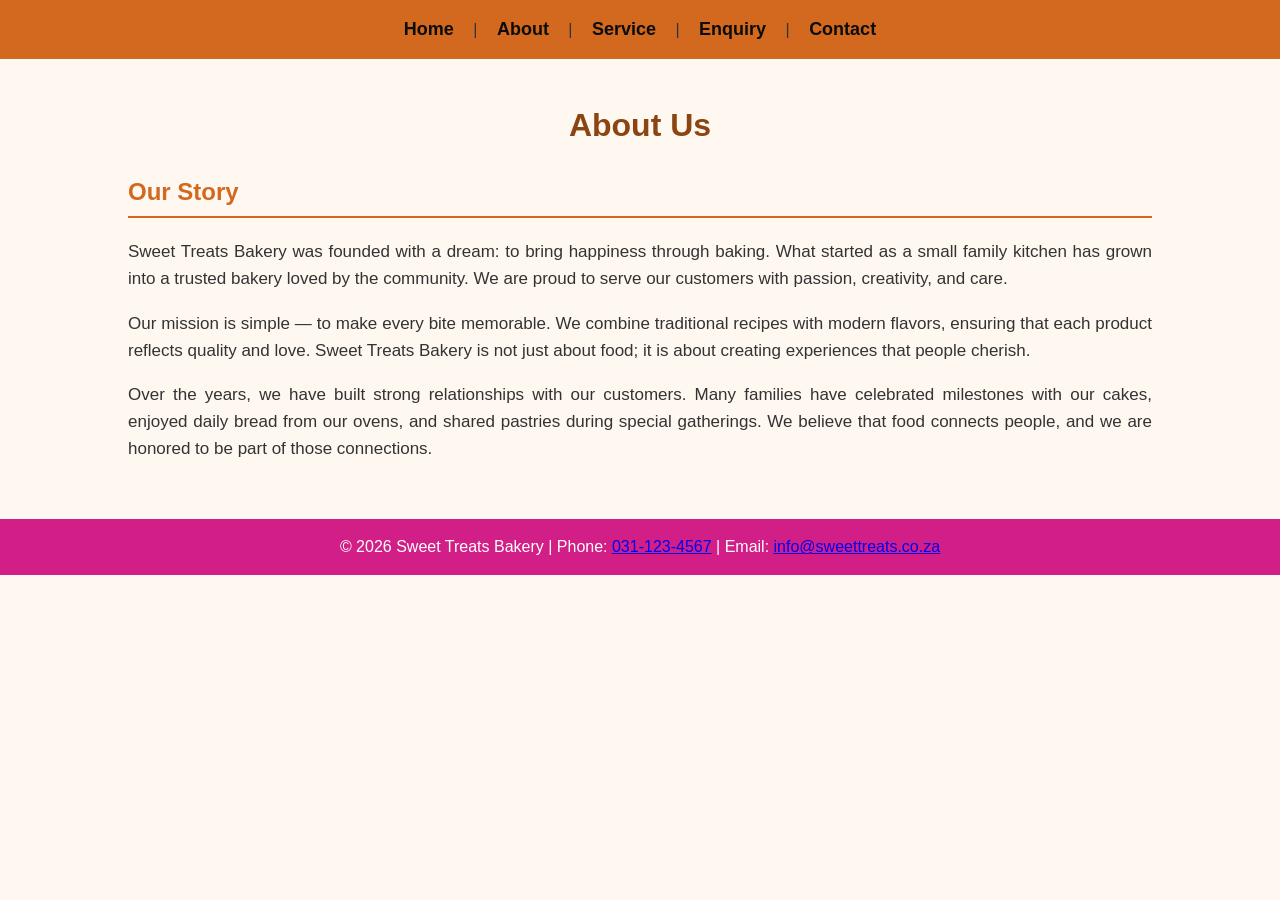
==== about.html @ d4d76116 "Initialised assets and about us" ====
<!DOCTYPE html>
<html>

<head>
    <title>Sweet Treats Bakery | About</title>
    <Link rel="stylesheet" href="about.css">
</head>

<body>
    <header>
        <!-- About page nav -->
        <nav>
            <a href="index.html">Home</a> |
            <a href="about.html">About</a> |
            <a href="service.html">Service</a> |
            <a href="enquiry.html">Enquiry</a> |
            <a href="contact.html">Contact</a>
        </nav>
    </header>
    <main>
        <h1>About Us</h1>
        <h2>Our Story</h2>
        <p>
            Sweet Treats Bakery was founded with a dream: to bring happiness through baking.
            What started as a small family kitchen has grown into a trusted bakery loved by the community.
            We are proud to serve our customers with passion, creativity, and care.
        </p>
        <p>
            Our mission is simple — to make every bite memorable.
            We combine traditional recipes with modern flavors, ensuring that each product reflects quality and love.
            Sweet Treats Bakery is not just about food; it is about creating experiences that people cherish.
        </p>
        <p>
            Over the years, we have built strong relationships with our customers.
            Many families have celebrated milestones with our cakes, enjoyed daily bread from our ovens,
            and shared pastries during special gatherings. We believe that food connects people,
            and we are honored to be part of those connections.
        </p>

    </main>
      <!-- footer with basic contact information -->
     <footer>
        © 2026 Sweet Treats Bakery | Phone: <a href="tel:031-123-4567">031-123-4567</a> | Email: <a href="mailto:info@sweettreats.co.za">info@sweettreats.co.za</a>
    </footer>
</body>

</html>
---- about.css ----
/* General Page Styling */
body {
    font-family: Arial, sans-serif;
    margin: 0;
    background-color: #fff8f0;
    color: #333333;
    line-height: 1.6;
}

/* Header */
header {
    background-color: #d2691e;
    padding: 15px;
    text-align: center;
}

/* Navigation */
nav a {
    color: rgb(12, 12, 12);
    text-decoration: none;
    margin: 0 15px;
    font-weight: bold;
    font-size: 18px;
}

nav a:hover {
    color: #ffe4b5;
}

/* Main Content */
main {
    width: 80%;
    margin: auto;
    padding: 20px;
}

/* Headings */
h1 {
    text-align: center;
    color: #8b4513;
}

h2 {
    color: #d2691e;
    border-bottom: 2px solid #d2691e;
    padding-bottom: 5px;
}

/* Product Images */
img {
    display: block;
    margin: 15px auto;
    border-radius: 10px;
    box-shadow: 0 4px 8px rgba(0,0,0,0.2);
}

/* Paragraphs */
p {
    font-size: 17px;
    text-align: justify;
}

/* Product Sections */
section,
.product {
    background: white;
    padding: 20px;
    margin-bottom: 25px;
    border-radius: 10px;
    box-shadow: 0 2px 6px rgba(0,0,0,0.1);
}

/* Footer */
footer {
    background-color: #d21e87;
    color: white;
    text-align: center;
    padding: 15px;
    margin-top: 20px;
}
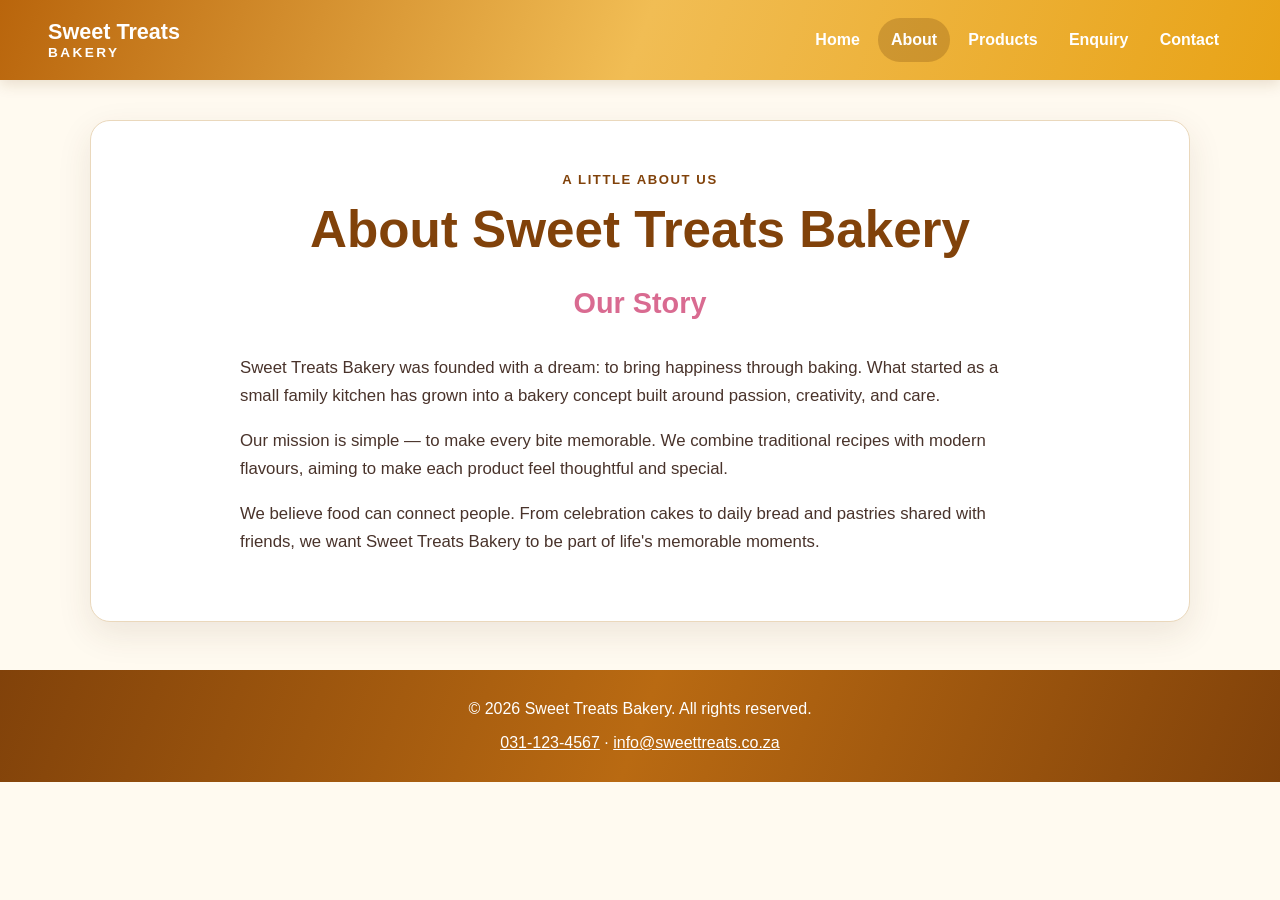
==== commit 45925705: "update website" ====
--- a/about.html
+++ b/about.html
@@ -1,47 +1,71 @@
+
 <!DOCTYPE html>
-<html>
+<html lang="en">
+<head>
+    <meta charset="UTF-8">
+    <meta name="viewport" content="width=device-width, initial-scale=1.0">
 
-<head>
-    <title>Sweet Treats Bakery | About</title>
-    <Link rel="stylesheet" href="about.css">
+    <title>About Us | Sweet Treats Bakery</title>
+    <meta name="description"
+          content="Learn about Sweet Treats Bakery, our love of baking, and our commitment to making everyday treats and special occasions memorable.">
+    <meta name="robots" content="index, follow">
+
+    <link rel="stylesheet" href="index.css">
+    <script src="index.js" defer></script>
 </head>
+<body>
+    <a class="skip-link" href="#main-content">Skip to main content</a>
 
-<body>
-    <header>
-        <!-- About page nav -->
-        <nav>
-            <a href="index.html">Home</a> |
-            <a href="about.html">About</a> |
-            <a href="service.html">Service</a> |
-            <a href="enquiry.html">Enquiry</a> |
+    <header class="site-header">
+        <a class="brand" href="index.html">
+            Sweet Treats <span>Bakery</span>
+        </a>
+
+        <nav class="site-nav" aria-label="Main navigation">
+            <a href="index.html">Home</a>
+            <a href="about.html" aria-current="page">About</a>
+            <a href="service.html">Products</a>
+            <a href="enquiry.html">Enquiry</a>
             <a href="contact.html">Contact</a>
         </nav>
     </header>
-    <main>
-        <h1>About Us</h1>
-        <h2>Our Story</h2>
-        <p>
-            Sweet Treats Bakery was founded with a dream: to bring happiness through baking.
-            What started as a small family kitchen has grown into a trusted bakery loved by the community.
-            We are proud to serve our customers with passion, creativity, and care.
-        </p>
-        <p>
-            Our mission is simple — to make every bite memorable.
-            We combine traditional recipes with modern flavors, ensuring that each product reflects quality and love.
-            Sweet Treats Bakery is not just about food; it is about creating experiences that people cherish.
-        </p>
-        <p>
-            Over the years, we have built strong relationships with our customers.
-            Many families have celebrated milestones with our cakes, enjoyed daily bread from our ovens,
-            and shared pastries during special gatherings. We believe that food connects people,
-            and we are honored to be part of those connections.
-        </p>
+
+    <main id="main-content" class="page-main">
+        <section class="page-intro">
+            <p class="eyebrow">A little about us</p>
+            <h1>About Sweet Treats Bakery</h1>
+            <h2>Our Story</h2>
+        </section>
+
+        <section class="prose">
+            <p>
+                Sweet Treats Bakery was founded with a dream: to bring happiness
+                through baking. What started as a small family kitchen has grown
+                into a bakery concept built around passion, creativity, and care.
+            </p>
+
+            <p>
+                Our mission is simple — to make every bite memorable. We combine
+                traditional recipes with modern flavours, aiming to make each
+                product feel thoughtful and special.
+            </p>
+
+            <p>
+                We believe food can connect people. From celebration cakes to
+                daily bread and pastries shared with friends, we want Sweet
+                Treats Bakery to be part of life's memorable moments.
+            </p>
+        </section>
 
     </main>
-      <!-- footer with basic contact information -->
-     <footer>
-        © 2026 Sweet Treats Bakery | Phone: <a href="tel:031-123-4567">031-123-4567</a> | Email: <a href="mailto:info@sweettreats.co.za">info@sweettreats.co.za</a>
+
+    <footer class="site-footer">
+        <p>&copy; 2026 Sweet Treats Bakery. All rights reserved.</p>
+        <address>
+            <a href="tel:0311234567">031-123-4567</a>
+            <span aria-hidden="true"> · </span>
+            <a href="mailto:info@sweettreats.co.za">info@sweettreats.co.za</a>
+        </address>
     </footer>
 </body>
-
-</html>+</html>
--- a/index.css
+++ b/index.css
@@ -0,0 +1,440 @@
+:root {
+    --cream: #fffaf0;
+    --paper: #ffffff;
+    --ink: #49332b;
+    --muted: #725e55;
+    --gold: #b96a12;
+    --gold-dark: #81420a;
+    --gold-pale: #f7e3bb;
+    --pink: #d96b91;
+    --blue-pale: #e8f3f7;
+    --border: #ead8bc;
+    --shadow: 0 12px 34px rgba(77, 49, 25, 0.10);
+}
+
+/* Apply predictable sizing to all elements */
+* {
+    box-sizing: border-box;
+}
+
+html {
+    scroll-behavior: smooth;
+}
+
+body {
+    margin: 0;
+    font-family: Arial, Helvetica, sans-serif;
+    background: var(--cream);
+    color: var(--ink);
+    line-height: 1.7;
+}
+
+a {
+    color: var(--gold-dark);
+}
+
+/* Keyboard accessibility */
+a:focus-visible,
+button:focus-visible,
+input:focus-visible,
+select:focus-visible,
+textarea:focus-visible {
+    outline: 3px solid #276678;
+    outline-offset: 3px;
+}
+
+.skip-link {
+    position: absolute;
+    top: -100px;
+    left: 1rem;
+    z-index: 10;
+    padding: 0.6rem 1rem;
+    background: var(--paper);
+    border: 2px solid var(--gold);
+    border-radius: 0.5rem;
+}
+
+.skip-link:focus {
+    top: 1rem;
+}
+
+/* Header and brand */
+.site-header {
+    padding: 1.1rem clamp(1rem, 4vw, 3rem);
+    background: linear-gradient(
+        110deg,
+        #b9650c,
+        #f1bd54,
+        #e8a317
+    );
+    box-shadow: 0 4px 14px rgba(115, 69, 12, 0.16);
+
+    display: flex;
+    align-items: center;
+    justify-content: space-between;
+    gap: 1.2rem;
+    flex-wrap: wrap;
+}
+
+.brand {
+    color: #ffffff;
+    font-size: 1.35rem;
+    font-weight: 800;
+    line-height: 1.2;
+    text-decoration: none;
+}
+
+.brand span {
+    display: block;
+    font-size: 0.85rem;
+    letter-spacing: 0.18em;
+    text-transform: uppercase;
+}
+
+/* Navigation */
+.site-nav {
+    display: flex;
+    flex-wrap: wrap;
+    gap: 0.35rem;
+}
+
+.site-nav a {
+    color: #ffffff;
+    font-weight: 700;
+    text-decoration: none;
+    padding: 0.55rem 0.8rem;
+    border-radius: 999px;
+    transition: background-color 0.2s ease,
+                transform 0.2s ease;
+}
+
+.site-nav a:hover,
+.site-nav a[aria-current="page"] {
+    background: rgba(92, 47, 8, 0.22);
+}
+
+.site-nav a:hover {
+    transform: translateY(-1px);
+}
+
+/* Main layout */
+main {
+    width: min(1100px, calc(100% - 2rem));
+    margin: 2.5rem auto;
+}
+
+.hero,
+.page-main {
+    background: var(--paper);
+    border: 1px solid var(--border);
+    border-radius: 1.25rem;
+    box-shadow: var(--shadow);
+}
+
+.hero {
+    padding: clamp(1.5rem, 5vw, 4rem);
+    text-align: center;
+}
+
+.page-main {
+    padding: clamp(1.25rem, 4vw, 3rem);
+}
+
+.narrow-main {
+    max-width: 760px;
+}
+
+/* Headings and text */
+.eyebrow {
+    margin: 0 0 0.4rem;
+    color: var(--gold-dark);
+    font-size: 0.82rem;
+    font-weight: 800;
+    letter-spacing: 0.12em;
+    text-transform: uppercase;
+}
+
+h1,
+h2,
+h3 {
+    line-height: 1.25;
+}
+
+h1 {
+    margin: 0.2rem 0 1rem;
+    color: var(--gold-dark);
+    font-size: clamp(2rem, 5vw, 3.2rem);
+}
+
+h2 {
+    color: var(--pink);
+    font-size: clamp(1.35rem, 3vw, 1.8rem);
+}
+
+h3 {
+    color: var(--gold-dark);
+}
+
+p {
+    margin: 0 0 1rem;
+}
+
+.hero h2 {
+    margin-top: 0;
+}
+
+.hero > p:not(.eyebrow) {
+    max-width: 760px;
+    margin-inline: auto;
+}
+
+/* Buttons */
+.hero-actions {
+    display: flex;
+    justify-content: center;
+    flex-wrap: wrap;
+    gap: 0.8rem;
+    margin-top: 1.6rem;
+}
+
+.button {
+    display: inline-block;
+    border: 2px solid var(--gold-dark);
+    border-radius: 999px;
+    padding: 0.75rem 1.2rem;
+    background: var(--gold-dark);
+    color: #ffffff;
+    font: inherit;
+    font-weight: 700;
+    text-decoration: none;
+    cursor: pointer;
+}
+
+.button:hover {
+    background: #5f2f05;
+    border-color: #5f2f05;
+}
+
+.button-secondary {
+    background: transparent;
+    color: var(--gold-dark);
+}
+
+.button-secondary:hover {
+    color: #ffffff;
+}
+
+/* Homepage cards */
+.content-section {
+    padding: 2.5rem 0 0.5rem;
+}
+
+.content-section > h2,
+.page-intro {
+    text-align: center;
+}
+
+.card-grid,
+.product-grid {
+    display: grid;
+    grid-template-columns: repeat(3, minmax(0, 1fr));
+    gap: 1.2rem;
+    margin-top: 1.5rem;
+}
+
+.info-card,
+.product-card {
+    background: #fffdf8;
+    border: 1px solid var(--border);
+    border-radius: 1rem;
+    overflow: hidden;
+}
+
+.info-card {
+    padding: 1.4rem;
+}
+
+.info-card h2,
+.info-card h3 {
+    margin-top: 0;
+}
+
+.info-card p:last-child,
+.product-copy p:last-child {
+    margin-bottom: 0;
+}
+
+/* Page introductions */
+.page-intro {
+    max-width: 760px;
+    margin: 0 auto 2rem;
+}
+
+.page-intro h2 {
+    margin-bottom: 0.8rem;
+}
+
+.prose {
+    max-width: 800px;
+    margin: 0 auto;
+}
+
+.prose p {
+    font-size: 1.05rem;
+}
+
+/* Product cards and images */
+.product-card {
+    display: flex;
+    flex-direction: column;
+}
+
+.product-card img,
+.contact-feature-image {
+    display: block;
+    width: 100%;
+    aspect-ratio: 3 / 2;
+    object-fit: cover;
+    background: var(--gold-pale);
+}
+
+.product-copy {
+    padding: 1.25rem;
+}
+
+.product-copy h2 {
+    margin-top: 0;
+}
+
+.text-link {
+    display: inline-block;
+    margin-top: 0.4rem;
+    font-weight: 700;
+}
+
+/* Information notice */
+.notice {
+    margin-top: 1.5rem;
+    padding: 1rem 1.1rem;
+    background: var(--blue-pale);
+    border-left: 4px solid #76aebe;
+    border-radius: 0.4rem;
+    color: #284852;
+}
+
+/* Forms and contact details */
+.contact-layout {
+    display: grid;
+    grid-template-columns: minmax(0, 1fr) minmax(0, 1.2fr);
+    gap: 1.4rem;
+    align-items: start;
+}
+
+.contact-form {
+    padding: 1.4rem;
+    background: #fffdf8;
+    border: 1px solid var(--border);
+    border-radius: 1rem;
+}
+
+.contact-form h2 {
+    margin-top: 0;
+}
+
+.form-field {
+    display: grid;
+    gap: 0.35rem;
+    margin-bottom: 1rem;
+}
+
+.form-field label {
+    font-weight: 700;
+}
+
+input,
+select,
+textarea {
+    width: 100%;
+    padding: 0.75rem 0.8rem;
+    border: 1px solid #bda995;
+    border-radius: 0.5rem;
+    background: #ffffff;
+    color: var(--ink);
+    font: inherit;
+}
+
+textarea {
+    resize: vertical;
+}
+
+.form-note {
+    color: var(--muted);
+    font-size: 0.9rem;
+}
+
+.form-status {
+    margin: 1rem 0 0;
+    font-weight: 700;
+}
+
+/* Footer */
+.site-footer {
+    margin-top: 3rem;
+    padding: 1.6rem 1rem;
+    text-align: center;
+    color: #ffffff;
+    background: linear-gradient(
+        110deg,
+        #81420a,
+        #b96a12,
+        #81420a
+    );
+}
+
+.site-footer p {
+    margin-bottom: 0.4rem;
+}
+
+.site-footer address {
+    font-style: normal;
+}
+
+.site-footer a {
+    color: #ffffff;
+}
+
+/* Responsive design for smaller screens */
+@media (max-width: 760px) {
+    .site-header {
+        justify-content: center;
+        text-align: center;
+    }
+
+    .site-nav {
+        justify-content: center;
+    }
+
+    .card-grid,
+    .product-grid,
+    .contact-layout {
+        grid-template-columns: 1fr;
+    }
+
+    main {
+        margin: 1.25rem auto;
+        width: calc(100% - 1rem);
+    }
+}
+
+/* Respect users who prefer reduced motion */
+@media (prefers-reduced-motion: reduce) {
+    html {
+        scroll-behavior: auto;
+    }
+
+    *,
+    *::before,
+    *::after {
+        transition-duration: 0.01ms !important;
+    }
+}
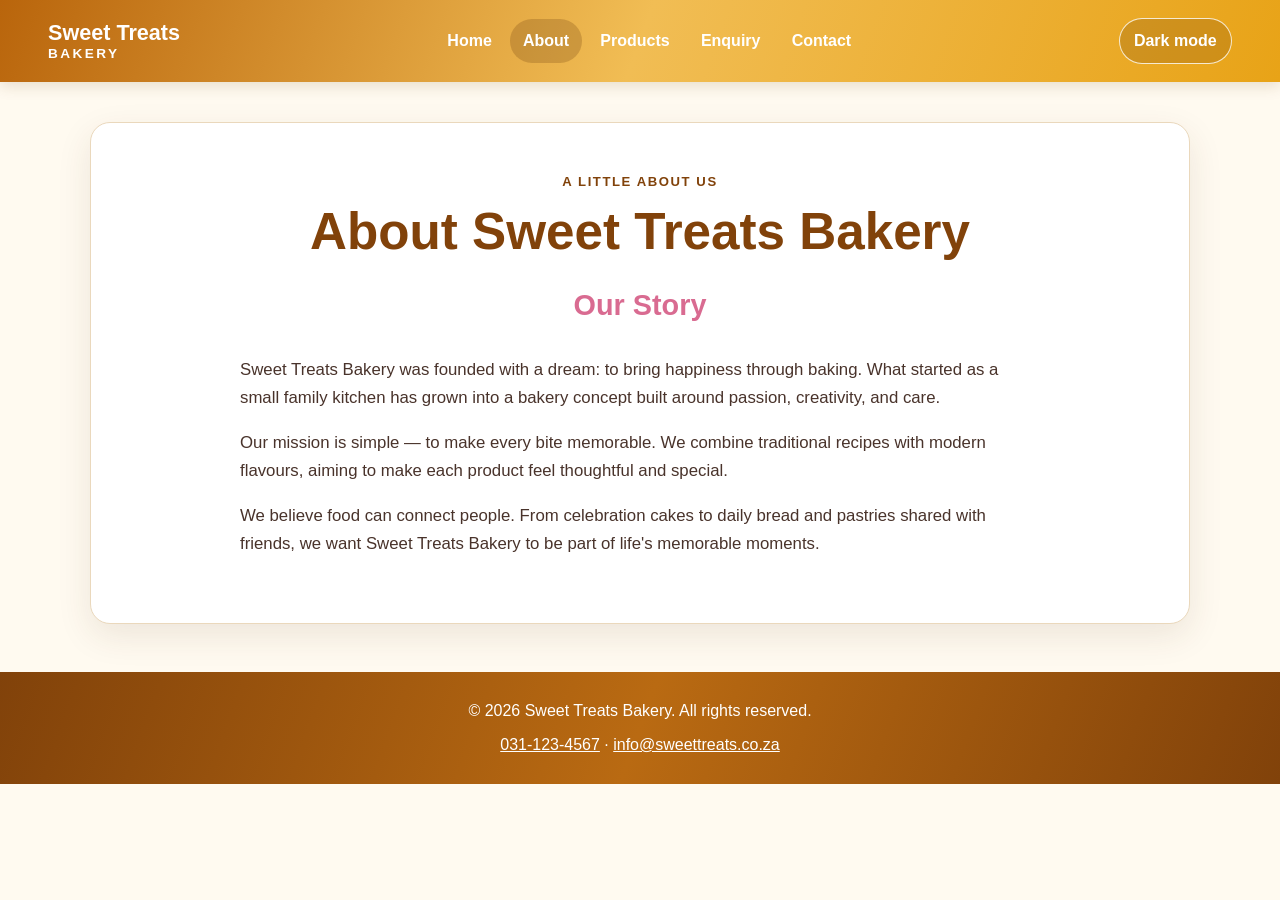
==== commit e2057dae: "Enhancement Enhance touch-ups" ====
--- a/about.html
+++ b/about.html
@@ -1,4 +1,3 @@
-
 <!DOCTYPE html>
 <html lang="en">
 <head>
@@ -6,8 +5,13 @@
     <meta name="viewport" content="width=device-width, initial-scale=1.0">
 
     <title>About Us | Sweet Treats Bakery</title>
+
     <meta name="description"
           content="Learn about Sweet Treats Bakery, our love of baking, and our commitment to making everyday treats and special occasions memorable.">
+
+    <meta name="keywords"
+          content="about Sweet Treats Bakery, bakery story, baking passion, family bakery, traditional baking, fresh baked goods, Durban bakery">
+
     <meta name="robots" content="index, follow">
 
     <link rel="stylesheet" href="index.css">
@@ -28,6 +32,12 @@
             <a href="enquiry.html">Enquiry</a>
             <a href="contact.html">Contact</a>
         </nav>
+
+        <button class="theme-toggle" type="button"
+                aria-label="Switch to dark mode"
+                aria-pressed="false">
+            Dark mode
+        </button>
     </header>
 
     <main id="main-content" class="page-main">
@@ -56,11 +66,11 @@
                 Treats Bakery to be part of life's memorable moments.
             </p>
         </section>
-
     </main>
 
     <footer class="site-footer">
         <p>&copy; 2026 Sweet Treats Bakery. All rights reserved.</p>
+
         <address>
             <a href="tel:0311234567">031-123-4567</a>
             <span aria-hidden="true"> · </span>
--- a/index.css
+++ b/index.css
@@ -438,3 +438,218 @@
         transition-duration: 0.01ms !important;
     }
 }
+
+/* Interactive map */
+
+.map-section {
+    margin-top: 50px;
+    margin-bottom: 40px;
+}
+
+.map-container {
+    width: 100%;
+    height: 400px;
+    overflow: hidden;
+    border-radius: 12px;
+    border: 1px solid #ddd;
+}
+
+.map-container iframe {
+    width: 100%;
+    height: 100%;
+    border: 0;
+}
+
+.map-link {
+    margin-top: 12px;
+    text-align: right;
+}
+
+.map-link a {
+    color: #8b5e3c;
+    font-weight: 600;
+}
+
+@media (max-width: 600px) {
+    .map-container {
+        height: 300px;
+    }
+}
+
+
+/* Product image lightbox */
+.lightbox-trigger {
+    display: block;
+    width: 100%;
+    padding: 0;
+    border: none;
+    background: none;
+    cursor: zoom-in;
+}
+
+.lightbox-trigger img {
+    display: block;
+    width: 100%;
+    height: auto;
+    border-radius: 10px;
+    transition: transform 0.3s ease;
+}
+
+.lightbox-trigger:hover img {
+    transform: scale(1.03);
+}
+
+.lightbox {
+    display: none;
+    position: fixed;
+    inset: 0;
+    z-index: 1000;
+    background: rgba(0, 0, 0, 0.9);
+    justify-content: center;
+    align-items: center;
+    padding: 30px;
+}
+
+.lightbox.active {
+    display: flex;
+}
+
+.lightbox-image {
+    display: block;
+    max-width: 90%;
+    max-height: 85vh;
+    object-fit: contain;
+    border-radius: 8px;
+}
+
+.lightbox-close {
+    position: absolute;
+    top: 20px;
+    right: 30px;
+    border: none;
+    background: transparent;
+    color: white;
+    font-size: 40px;
+    cursor: pointer;
+}
+
+@media (max-width: 600px) {
+    .lightbox {
+        padding: 15px;
+    }
+
+    .lightbox-image {
+        max-width: 100%;
+        max-height: 75vh;
+    }
+
+    .lightbox-close {
+        top: 10px;
+        right: 15px;
+        font-size: 35px;
+    }
+}
+
+
+/* Product search */
+.product-search {
+    max-width: 600px;
+    margin: 30px auto;
+    padding: 0 15px;
+}
+
+.product-search label {
+    display: block;
+    margin-bottom: 8px;
+    font-weight: 600;
+}
+
+.product-search input {
+    width: 100%;
+    padding: 12px 15px;
+    border: 1px solid #ccc;
+    border-radius: 8px;
+    font-size: 16px;
+    outline: none;
+    transition: border-color 0.3s ease;
+}
+
+.product-search input:focus {
+    border-color: #8b5e3c;
+    box-shadow: 0 0 0 3px rgba(139, 94, 60, 0.15);
+}
+
+#search-message {
+    margin-top: 10px;
+    font-size: 14px;
+    color: #666;
+    min-height: 20px;
+}
+
+
+/* Dark mode toggle and theme */
+.theme-toggle {
+    border: 1px solid rgba(255, 255, 255, 0.8);
+    border-radius: 999px;
+    padding: 0.55rem 0.9rem;
+    background: rgba(92, 47, 8, 0.18);
+    color: #ffffff;
+    font: inherit;
+    font-weight: 700;
+    cursor: pointer;
+}
+
+.theme-toggle:hover {
+    background: rgba(92, 47, 8, 0.35);
+}
+
+body.dark-mode {
+    --cream: #191714;
+    --paper: #26221e;
+    --ink: #f4e9dc;
+    --muted: #c6b5a5;
+    --gold: #e0a04b;
+    --gold-dark: #f0b45e;
+    --gold-pale: #493721;
+    --pink: #f09ab5;
+    --blue-pale: #263c43;
+    --border: #514337;
+    --shadow: 0 12px 34px rgba(0, 0, 0, 0.3);
+}
+
+body.dark-mode .info-card,
+body.dark-mode .product-card,
+body.dark-mode .contact-form {
+    background: #302a24;
+    border-color: var(--border);
+}
+
+body.dark-mode input,
+body.dark-mode select,
+body.dark-mode textarea {
+    background: #211e1a;
+    color: var(--ink);
+    border-color: #756657;
+}
+
+body.dark-mode .notice {
+    color: #d8edf2;
+}
+
+body.dark-mode .map-link a {
+    color: #f0b45e;
+}
+
+@media (max-width: 760px) {
+    .theme-toggle {
+        margin-inline: auto;
+    }
+}
+/* Hide product cards that do not match the search */
+.product-card[hidden] {
+    display: none !important;
+}
+
+.product-card[hidden] {
+    display: none !important;
+}
